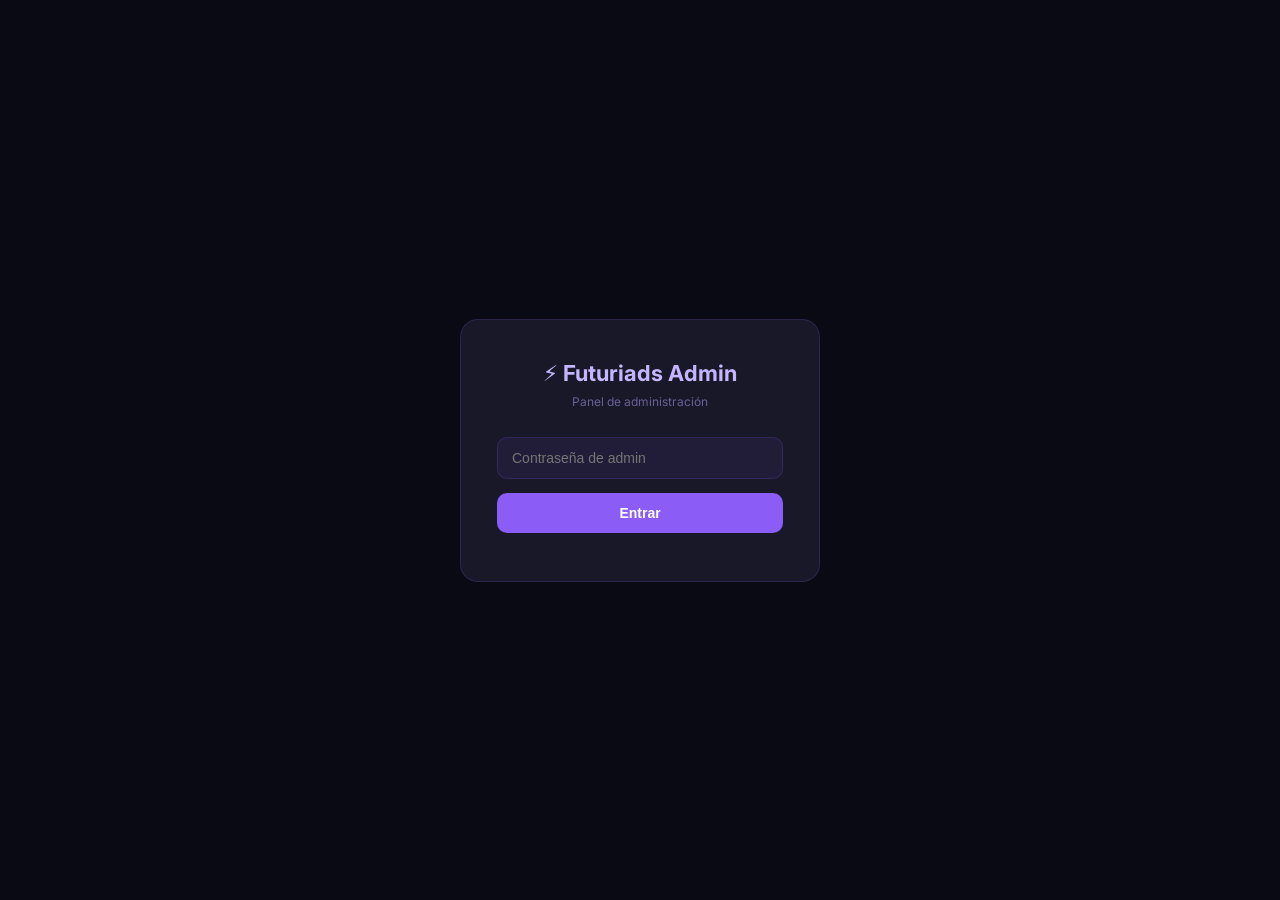
==== admin.html @ 4d06da51 "feat: add WhatsApp plan contact flow + admin panel - Replace "próximamente" toast with WhatsApp cont" ====
<!DOCTYPE html>
<html lang="es">
<head>
<meta charset="UTF-8">
<meta name="viewport" content="width=device-width, initial-scale=1.0">
<title>Futuriads · Admin</title>
<link rel="icon" type="image/x-icon" href="/images/favicon.ico">
<style>
:root {
  --bg: #0a0a14;
  --surface: #12121f;
  --card: #181828;
  --border: rgba(139,92,246,.18);
  --purple: #8b5cf6;
  --purple-light: #c4b5fd;
  --green: #22c55e;
  --red: #ef4444;
  --yellow: #f59e0b;
  --text: rgba(220,210,255,.92);
  --sub: rgba(192,168,255,.5);
  --radius: 12px;
}
*, *::before, *::after { box-sizing: border-box; margin: 0; padding: 0; }
body { background: var(--bg); color: var(--text); font-family: 'Inter', system-ui, sans-serif; font-size: 14px; min-height: 100vh; }

/* ── Login Screen ── */
#login-screen {
  display: flex; align-items: center; justify-content: center;
  min-height: 100vh;
}
.login-card {
  background: var(--card); border: 1px solid var(--border);
  border-radius: 18px; padding: 40px 36px; width: 360px; text-align: center;
}
.login-logo { font-size: 22px; font-weight: 700; color: var(--purple-light); margin-bottom: 8px; }
.login-sub { color: var(--sub); font-size: 12px; margin-bottom: 28px; }
.login-input {
  width: 100%; background: rgba(139,92,246,.08); border: 1px solid var(--border);
  border-radius: 10px; padding: 12px 14px; color: var(--text); font-size: 14px;
  outline: none; margin-bottom: 14px;
}
.login-input:focus { border-color: var(--purple); }
.login-btn {
  width: 100%; background: var(--purple); color: #fff;
  border: none; border-radius: 10px; padding: 12px; font-size: 14px;
  font-weight: 600; cursor: pointer; transition: opacity .15s;
}
.login-btn:hover { opacity: .88; }
.login-err { color: var(--red); font-size: 12px; margin-top: 8px; }

/* ── App ── */
#app { display: none; }
.topbar {
  background: var(--surface); border-bottom: 1px solid var(--border);
  padding: 0 28px; height: 54px; display: flex; align-items: center; justify-content: space-between;
  position: sticky; top: 0; z-index: 100;
}
.topbar-brand { font-weight: 700; color: var(--purple-light); font-size: 16px; }
.topbar-right { display: flex; align-items: center; gap: 16px; }
.topbar-badge { background: rgba(139,92,246,.15); border: 1px solid var(--border); border-radius: 6px; padding: 4px 10px; font-size: 11px; color: var(--sub); }
.topbar-logout { background: none; border: 1px solid var(--border); border-radius: 8px; padding: 6px 12px; color: var(--sub); cursor: pointer; font-size: 12px; transition: all .15s; }
.topbar-logout:hover { color: var(--red); border-color: var(--red); }

.tabs { display: flex; gap: 4px; padding: 20px 28px 0; border-bottom: 1px solid var(--border); background: var(--surface); }
.tab-btn {
  background: none; border: none; color: var(--sub); font-size: 13px;
  padding: 8px 16px 12px; cursor: pointer; border-bottom: 2px solid transparent;
  transition: all .15s; font-weight: 500;
}
.tab-btn.active { color: var(--purple-light); border-bottom-color: var(--purple); }
.tab-btn:hover:not(.active) { color: var(--text); }

.content { padding: 28px; max-width: 1200px; margin: 0 auto; }
.tab-pane { display: none; }
.tab-pane.active { display: block; }

/* ── Stats Cards ── */
.stats-grid { display: grid; grid-template-columns: repeat(auto-fit, minmax(200px, 1fr)); gap: 16px; margin-bottom: 28px; }
.stat-card {
  background: var(--card); border: 1px solid var(--border);
  border-radius: var(--radius); padding: 20px 22px;
}
.stat-label { font-size: 11px; color: var(--sub); text-transform: uppercase; letter-spacing: .5px; margin-bottom: 8px; }
.stat-value { font-size: 28px; font-weight: 700; color: var(--purple-light); line-height: 1; }
.stat-sub { font-size: 11px; color: var(--sub); margin-top: 6px; }

/* ── Section ── */
.section-hdr { display: flex; align-items: center; justify-content: space-between; margin-bottom: 14px; }
.section-title { font-size: 15px; font-weight: 600; color: var(--text); }
.section-actions { display: flex; gap: 8px; }

/* ── Tables ── */
.tbl-wrap { background: var(--card); border: 1px solid var(--border); border-radius: var(--radius); overflow: hidden; }
table { width: 100%; border-collapse: collapse; }
th { text-align: left; font-size: 11px; color: var(--sub); text-transform: uppercase; letter-spacing: .4px; padding: 12px 16px; background: rgba(139,92,246,.05); border-bottom: 1px solid var(--border); font-weight: 500; }
td { padding: 12px 16px; border-bottom: 1px solid rgba(139,92,246,.07); vertical-align: middle; }
tr:last-child td { border-bottom: none; }
tr:hover td { background: rgba(139,92,246,.04); }
.empty-state { text-align: center; color: var(--sub); padding: 40px; font-size: 13px; }

/* ── Badges ── */
.badge {
  display: inline-flex; align-items: center; padding: 3px 9px;
  border-radius: 6px; font-size: 11px; font-weight: 600; white-space: nowrap;
}
.badge-pending  { background: rgba(245,158,11,.12); color: #f59e0b; }
.badge-confirmed { background: rgba(34,197,94,.12); color: #22c55e; }
.badge-cancelled { background: rgba(239,68,68,.1); color: #ef4444; }
.badge-starter { background: rgba(99,102,241,.12); color: #a5b4fc; }
.badge-growth  { background: rgba(139,92,246,.15); color: #c4b5fd; }
.badge-scale   { background: rgba(192,168,255,.1); color: #e9d5ff; }
.badge-none    { background: rgba(100,100,120,.1); color: var(--sub); }

/* ── Buttons ── */
.btn { border: none; border-radius: 8px; padding: 7px 13px; font-size: 12px; font-weight: 600; cursor: pointer; transition: opacity .15s; }
.btn:hover { opacity: .85; }
.btn-primary   { background: var(--purple); color: #fff; }
.btn-success   { background: var(--green); color: #fff; }
.btn-danger    { background: var(--red); color: #fff; }
.btn-outline   { background: none; border: 1px solid var(--border); color: var(--sub); }
.btn-outline:hover { color: var(--text); border-color: rgba(139,92,246,.4); opacity: 1; }
.btn-sm { padding: 5px 10px; font-size: 11px; }

/* ── Inputs ── */
.input {
  background: rgba(139,92,246,.06); border: 1px solid var(--border);
  border-radius: 8px; padding: 8px 12px; color: var(--text); font-size: 13px;
  outline: none; transition: border .15s;
}
.input:focus { border-color: var(--purple); }
.search-wrap { position: relative; }
.search-wrap input { padding-left: 32px; }
.search-wrap::before { content: '🔍'; position: absolute; left: 10px; top: 50%; transform: translateY(-50%); font-size: 12px; }

/* ── Revenue Chart ── */
.rev-bars { display: flex; align-items: flex-end; gap: 6px; height: 100px; margin-top: 12px; }
.rev-bar-wrap { display: flex; flex-direction: column; align-items: center; flex: 1; gap: 4px; }
.rev-bar { background: linear-gradient(180deg, var(--purple), rgba(139,92,246,.3)); border-radius: 4px 4px 0 0; min-height: 4px; width: 100%; transition: height .3s; }
.rev-bar-lbl { font-size: 9px; color: var(--sub); white-space: nowrap; }

/* ── Plan by user card ── */
.plan-dist { display: flex; gap: 12px; flex-wrap: wrap; margin-bottom: 28px; }
.plan-dist-item { background: var(--card); border: 1px solid var(--border); border-radius: 10px; padding: 14px 20px; min-width: 110px; text-align: center; }
.plan-dist-count { font-size: 24px; font-weight: 700; color: var(--purple-light); }
.plan-dist-name { font-size: 11px; color: var(--sub); margin-top: 4px; }

/* ── Modal ── */
.modal-overlay { display: none; position: fixed; inset: 0; background: rgba(0,0,0,.65); z-index: 500; align-items: center; justify-content: center; }
.modal-overlay.open { display: flex; }
.modal-box { background: var(--card); border: 1px solid var(--border); border-radius: 16px; padding: 28px; width: 420px; max-width: 95vw; }
.modal-title { font-size: 15px; font-weight: 700; color: var(--text); margin-bottom: 16px; }
.modal-field { margin-bottom: 14px; }
.modal-field label { display: block; font-size: 11px; color: var(--sub); margin-bottom: 6px; text-transform: uppercase; letter-spacing: .4px; }
.modal-field input, .modal-field select, .modal-field textarea {
  width: 100%; background: rgba(139,92,246,.06); border: 1px solid var(--border);
  border-radius: 8px; padding: 9px 12px; color: var(--text); font-size: 13px; outline: none;
}
.modal-field input:focus, .modal-field select:focus, .modal-field textarea:focus { border-color: var(--purple); }
.modal-field textarea { resize: vertical; min-height: 70px; }
.modal-btns { display: flex; gap: 8px; justify-content: flex-end; margin-top: 18px; }

/* ── Toast ── */
#toast { position: fixed; bottom: 24px; left: 50%; transform: translateX(-50%); background: var(--card); border: 1px solid var(--border); border-radius: 10px; padding: 10px 18px; font-size: 13px; color: var(--text); z-index: 9999; opacity: 0; transition: opacity .25s; pointer-events: none; white-space: nowrap; }
#toast.show { opacity: 1; }

/* ── Responsive ── */
@media (max-width: 700px) {
  .stats-grid { grid-template-columns: 1fr 1fr; }
  .content { padding: 16px; }
  .topbar { padding: 0 16px; }
}
</style>
<link rel="preconnect" href="https://fonts.googleapis.com">
<link href="https://fonts.googleapis.com/css2?family=Inter:wght@400;500;600;700&display=swap" rel="stylesheet">
</head>
<body>

<!-- Login -->
<div id="login-screen">
  <div class="login-card">
    <div class="login-logo">⚡ Futuriads Admin</div>
    <div class="login-sub">Panel de administración</div>
    <input type="password" class="login-input" id="loginInput" placeholder="Contraseña de admin" onkeydown="if(event.key==='Enter')doLogin()">
    <button class="login-btn" onclick="doLogin()">Entrar</button>
    <div class="login-err" id="loginErr"></div>
  </div>
</div>

<!-- App -->
<div id="app">
  <div class="topbar">
    <div class="topbar-brand">⚡ Futuriads Admin</div>
    <div class="topbar-right">
      <span class="topbar-badge" id="pendingBadge" style="display:none;"></span>
      <button class="topbar-logout" onclick="doLogout()">Salir</button>
    </div>
  </div>

  <div class="tabs">
    <button class="tab-btn active" data-tab="dashboard" onclick="switchTab('dashboard',this)">Dashboard</button>
    <button class="tab-btn" data-tab="requests" onclick="switchTab('requests',this)">Solicitudes <span id="reqCount" style="opacity:.5;font-weight:400;"></span></button>
    <button class="tab-btn" data-tab="users" onclick="switchTab('users',this)">Usuarios</button>
  </div>

  <div class="content">

    <!-- ── Dashboard ── -->
    <div class="tab-pane active" id="tab-dashboard">
      <div class="stats-grid" id="statsGrid">
        <div class="stat-card"><div class="stat-label">Revenue total</div><div class="stat-value" id="stat-total">—</div><div class="stat-sub">acumulado</div></div>
        <div class="stat-card"><div class="stat-label">Este mes</div><div class="stat-value" id="stat-month">—</div><div class="stat-sub" id="stat-month-lbl">—</div></div>
        <div class="stat-card"><div class="stat-label">Solicitudes pendientes</div><div class="stat-value" id="stat-pending">—</div><div class="stat-sub">por confirmar</div></div>
        <div class="stat-card"><div class="stat-label">Usuarios activos</div><div class="stat-value" id="stat-active">—</div><div class="stat-sub">con plan pagado</div></div>
      </div>

      <div style="display:grid;grid-template-columns:1fr 1fr;gap:20px;margin-bottom:28px;" id="dashSecondRow">
        <!-- Revenue por mes -->
        <div class="tbl-wrap" style="padding:18px 20px;">
          <div class="section-title" style="margin-bottom:4px;">Revenue por mes</div>
          <div style="font-size:11px;color:var(--sub);margin-bottom:12px;">Últimos 6 meses</div>
          <div class="rev-bars" id="revBars"></div>
        </div>
        <!-- Distribución de planes -->
        <div class="tbl-wrap" style="padding:18px 20px;">
          <div class="section-title" style="margin-bottom:12px;">Usuarios por plan</div>
          <div class="plan-dist" id="planDist" style="margin:0;"></div>
        </div>
      </div>

      <!-- Últimos pagos -->
      <div class="section-hdr"><div class="section-title">Últimos pagos confirmados</div></div>
      <div class="tbl-wrap">
        <table><thead><tr>
          <th>Usuario</th><th>Plan</th><th>Monto</th><th>Fecha</th>
        </tr></thead>
        <tbody id="recentPayTbl"><tr><td colspan="4" class="empty-state">Cargando…</td></tr></tbody>
        </table>
      </div>
    </div>

    <!-- ── Solicitudes ── -->
    <div class="tab-pane" id="tab-requests">
      <div class="section-hdr" style="margin-bottom:16px;">
        <div style="display:flex;gap:8px;align-items:center;">
          <div class="section-title">Solicitudes de pago</div>
          <div style="display:flex;gap:4px;">
            <button class="btn btn-outline btn-sm req-filter-btn active" data-status="pending" onclick="setReqFilter('pending',this)">Pendientes</button>
            <button class="btn btn-outline btn-sm req-filter-btn" data-status="" onclick="setReqFilter('',this)">Todas</button>
          </div>
        </div>
        <button class="btn btn-outline btn-sm" onclick="loadRequests()">↻ Actualizar</button>
      </div>
      <div class="tbl-wrap">
        <table><thead><tr>
          <th>Email</th><th>Plan</th><th>Monto</th><th>Modo</th><th>Estado</th><th>Fecha</th><th>Acciones</th>
        </tr></thead>
        <tbody id="reqTbl"><tr><td colspan="7" class="empty-state">Cargando…</td></tr></tbody>
        </table>
      </div>
    </div>

    <!-- ── Usuarios ── -->
    <div class="tab-pane" id="tab-users">
      <div class="section-hdr" style="margin-bottom:16px;">
        <div class="section-title">Usuarios</div>
        <div class="section-actions">
          <div class="search-wrap">
            <input class="input" id="userSearch" placeholder="Buscar por email…" onkeydown="if(event.key==='Enter')loadUsers()" style="width:220px;">
          </div>
          <button class="btn btn-outline btn-sm" onclick="loadUsers()">Buscar</button>
        </div>
      </div>
      <div class="tbl-wrap">
        <table><thead><tr>
          <th>Email</th><th>Plan</th><th>Créditos sub.</th><th>Créditos topup</th><th>Vence</th><th>Registro</th><th>Acciones</th>
        </tr></thead>
        <tbody id="userTbl"><tr><td colspan="7" class="empty-state">Cargando…</td></tr></tbody>
        </table>
      </div>
    </div>

  </div><!-- /content -->
</div><!-- /app -->

<!-- ── Confirm Request Modal ── -->
<div class="modal-overlay" id="confirmModal">
  <div class="modal-box">
    <div class="modal-title">Confirmar pago</div>
    <input type="hidden" id="cm-reqId">
    <div class="modal-field">
      <label>Usuario</label>
      <input type="text" id="cm-email" readonly style="opacity:.6;cursor:default;">
    </div>
    <div class="modal-field">
      <label>Plan · Monto</label>
      <input type="text" id="cm-plan" readonly style="opacity:.6;cursor:default;">
    </div>
    <div class="modal-field">
      <label>Ref. WhatsApp / comprobante (opcional)</label>
      <input type="text" id="cm-waref" placeholder="Ej: WA-2026-001 o nro de transferencia">
    </div>
    <div class="modal-field">
      <label>Notas internas (opcional)</label>
      <textarea id="cm-notes" placeholder="Cualquier nota sobre el pago…"></textarea>
    </div>
    <div class="modal-btns">
      <button class="btn btn-outline" onclick="closeModal('confirmModal')">Cancelar</button>
      <button class="btn btn-success" onclick="submitConfirm()">✓ Confirmar pago y activar plan</button>
    </div>
  </div>
</div>

<!-- ── Set Plan Modal ── -->
<div class="modal-overlay" id="setPlanModal">
  <div class="modal-box">
    <div class="modal-title">Cambiar plan de usuario</div>
    <input type="hidden" id="sp-userId">
    <div class="modal-field">
      <label>Usuario</label>
      <input type="text" id="sp-email" readonly style="opacity:.6;cursor:default;">
    </div>
    <div class="modal-field">
      <label>Nuevo plan</label>
      <select id="sp-plan">
        <option value="none">Sin plan</option>
        <option value="starter">Starter — $29/mes · 35.000 cr</option>
        <option value="growth">Growth — $69/mes · 110.000 cr</option>
        <option value="scale">Scale — $149/mes · 300.000 cr</option>
      </select>
    </div>
    <div class="modal-btns">
      <button class="btn btn-outline" onclick="closeModal('setPlanModal')">Cancelar</button>
      <button class="btn btn-primary" onclick="submitSetPlan()">Aplicar plan</button>
    </div>
  </div>
</div>

<!-- ── Add Topup Modal ── -->
<div class="modal-overlay" id="topupModal">
  <div class="modal-box">
    <div class="modal-title">Agregar créditos topup</div>
    <input type="hidden" id="tu-userId">
    <div class="modal-field">
      <label>Usuario</label>
      <input type="text" id="tu-email" readonly style="opacity:.6;cursor:default;">
    </div>
    <div class="modal-field">
      <label>Créditos a agregar</label>
      <input type="number" id="tu-credits" min="1" step="1000" placeholder="Ej: 10000">
    </div>
    <div class="modal-btns">
      <button class="btn btn-outline" onclick="closeModal('topupModal')">Cancelar</button>
      <button class="btn btn-primary" onclick="submitTopup()">Agregar créditos</button>
    </div>
  </div>
</div>

<div id="toast"></div>

<script>
const BACKEND = 'https://futuriads-backend-production.up.railway.app';
let _secret = '';
let _reqFilter = 'pending';

// ── Auth ──────────────────────────────────────────────────────────────────────
function doLogin() {
  const val = document.getElementById('loginInput').value.trim();
  if (!val) { document.getElementById('loginErr').textContent = 'Ingresá la contraseña'; return; }
  _secret = val;
  // Try a quick test request
  apiFetch('/admin/revenue', { adminSecret: _secret }).then(r => {
    if (r.ok) {
      sessionStorage.setItem('adm_s', _secret);
      showApp();
    } else {
      document.getElementById('loginErr').textContent = 'Contraseña incorrecta';
      _secret = '';
    }
  }).catch(() => {
    document.getElementById('loginErr').textContent = 'Error de conexión';
    _secret = '';
  });
}

function doLogout() {
  sessionStorage.removeItem('adm_s');
  _secret = '';
  document.getElementById('app').style.display = 'none';
  document.getElementById('login-screen').style.display = 'flex';
  document.getElementById('loginInput').value = '';
}

function showApp() {
  document.getElementById('login-screen').style.display = 'none';
  document.getElementById('app').style.display = 'block';
  loadDashboard();
  loadRequests();
  loadUsers();
}

// Auto-login from session
window.addEventListener('DOMContentLoaded', () => {
  const saved = sessionStorage.getItem('adm_s');
  if (saved) { _secret = saved; showApp(); }
});

// ── API Helper ────────────────────────────────────────────────────────────────
async function apiFetch(path, body) {
  const r = await fetch(BACKEND + path, {
    method: 'POST',
    headers: { 'Content-Type': 'application/json' },
    body: JSON.stringify(body)
  });
  return r;
}

async function apiJson(path, body) {
  const r = await apiFetch(path, body);
  return r.json();
}

// ── Tabs ─────────────────────────────────────────────────────────────────────
function switchTab(id, btn) {
  document.querySelectorAll('.tab-pane').forEach(p => p.classList.remove('active'));
  document.querySelectorAll('.tab-btn').forEach(b => b.classList.remove('active'));
  document.getElementById('tab-' + id).classList.add('active');
  btn.classList.add('active');
}

// ── Dashboard ─────────────────────────────────────────────────────────────────
async function loadDashboard() {
  const data = await apiJson('/admin/revenue', { adminSecret: _secret });
  if (data.error) { toast('Error cargando dashboard: ' + data.error, 'err'); return; }

  // Stats
  document.getElementById('stat-total').textContent = '$' + Number(data.totalRevenue || 0).toFixed(0);
  const thisMonth = new Date().toISOString().slice(0, 7);
  const monthRev = data.byMonth?.[thisMonth] || 0;
  document.getElementById('stat-month').textContent = '$' + Number(monthRev).toFixed(0);
  document.getElementById('stat-month-lbl').textContent = fmtMonth(thisMonth);
  document.getElementById('stat-pending').textContent = data.pendingRequests || 0;

  // Active users
  const active = Object.entries(data.byPlan || {}).filter(([k]) => k !== 'none').reduce((acc, [,v]) => acc + v, 0);
  document.getElementById('stat-active').textContent = active;

  // Badge
  if (data.pendingRequests > 0) {
    const badge = document.getElementById('pendingBadge');
    badge.textContent = data.pendingRequests + ' pendiente' + (data.pendingRequests !== 1 ? 's' : '');
    badge.style.display = '';
  }

  // Revenue bars (last 6 months)
  const months = [];
  for (let i = 5; i >= 0; i--) {
    const d = new Date(); d.setDate(1); d.setMonth(d.getMonth() - i);
    months.push(d.toISOString().slice(0, 7));
  }
  const maxRev = Math.max(...months.map(m => data.byMonth?.[m] || 0), 1);
  document.getElementById('revBars').innerHTML = months.map(m => {
    const val = data.byMonth?.[m] || 0;
    const h = Math.max(Math.round((val / maxRev) * 90), val > 0 ? 4 : 0);
    return `<div class="rev-bar-wrap">
      <div title="$${val}" style="display:flex;align-items:flex-end;flex:1;width:100%;">
        <div class="rev-bar" style="height:${h}px;"></div>
      </div>
      <div class="rev-bar-lbl">${fmtMonthShort(m)}</div>
      <div class="rev-bar-lbl" style="color:var(--purple-light);">$${val > 0 ? val : ''}</div>
    </div>`;
  }).join('');

  // Plan dist
  const planLabels = { none: 'Sin plan', starter: 'Starter', growth: 'Growth', scale: 'Scale' };
  document.getElementById('planDist').innerHTML = Object.entries(data.byPlan || {}).map(([plan, cnt]) =>
    `<div class="plan-dist-item">
      <div class="plan-dist-count">${cnt}</div>
      <div class="plan-dist-name">${planLabels[plan] || plan}</div>
    </div>`
  ).join('');

  // Recent payments
  const rows = (data.recentPayments || []);
  document.getElementById('recentPayTbl').innerHTML = rows.length === 0
    ? `<tr><td colspan="4" class="empty-state">Sin pagos registrados</td></tr>`
    : rows.map(p => `<tr>
        <td style="color:var(--sub);font-size:12px;">${p.metadata?.plan ? planBadge(p.metadata.plan) : '—'}</td>
        <td><span class="badge badge-confirmed">✓ completado</span></td>
        <td style="font-weight:600;color:var(--green);">$${Number(p.amount_usd).toFixed(0)}</td>
        <td style="color:var(--sub);font-size:12px;">${fmtDate(p.created_at)}</td>
      </tr>`).join('');
}

// ── Requests ─────────────────────────────────────────────────────────────────
function setReqFilter(status, btn) {
  _reqFilter = status;
  document.querySelectorAll('.req-filter-btn').forEach(b => b.classList.remove('active'));
  btn.classList.add('active');
  loadRequests();
}

async function loadRequests() {
  document.getElementById('reqTbl').innerHTML = `<tr><td colspan="7" class="empty-state">Cargando…</td></tr>`;
  const data = await apiJson('/admin/payment-requests', { adminSecret: _secret, status: _reqFilter || undefined });
  if (data.error) { toast('Error: ' + data.error, 'err'); return; }

  const rows = data.requests || [];
  const pendingCount = rows.filter(r => r.status === 'pending').length;
  document.getElementById('reqCount').textContent = pendingCount > 0 ? `(${pendingCount})` : '';

  if (rows.length === 0) {
    document.getElementById('reqTbl').innerHTML = `<tr><td colspan="7" class="empty-state">No hay solicitudes</td></tr>`;
    return;
  }

  document.getElementById('reqTbl').innerHTML = rows.map(r => `<tr>
    <td style="font-size:12px;">${esc(r.user_email || r.user_id.slice(0,8)+'…')}</td>
    <td>${planBadge(r.plan)}</td>
    <td style="font-weight:600;color:var(--purple-light);">$${Number(r.amount_usd || 0).toFixed(0)}</td>
    <td style="font-size:12px;color:var(--sub);">${r.billing_mode === 'yearly' ? 'Anual' : 'Mensual'}</td>
    <td>${statusBadge(r.status)}</td>
    <td style="font-size:11px;color:var(--sub);">${fmtDate(r.created_at)}</td>
    <td>
      ${r.status === 'pending' ? `
        <button class="btn btn-success btn-sm" onclick="openConfirmModal('${r.id}','${esc(r.user_email||'')}','${esc(r.plan)}','${r.amount_usd}','${r.billing_mode||'monthly'}')">✓ Confirmar</button>
        <button class="btn btn-danger btn-sm" style="margin-left:4px;" onclick="cancelRequest('${r.id}')">✕</button>
      ` : `<span style="font-size:11px;color:var(--sub);">${r.processed_at ? fmtDate(r.processed_at) : '—'}</span>`}
    </td>
  </tr>`).join('');
}

function openConfirmModal(reqId, email, plan, amount, billing) {
  document.getElementById('cm-reqId').value = reqId;
  document.getElementById('cm-email').value = email || '(sin email)';
  document.getElementById('cm-plan').value = plan.charAt(0).toUpperCase()+plan.slice(1) + ' · $' + Number(amount).toFixed(0) + ' (' + (billing==='yearly'?'anual':'mensual') + ')';
  document.getElementById('cm-waref').value = '';
  document.getElementById('cm-notes').value = '';
  openModal('confirmModal');
}

async function submitConfirm() {
  const reqId = document.getElementById('cm-reqId').value;
  const waref = document.getElementById('cm-waref').value.trim();
  const notes = document.getElementById('cm-notes').value.trim();
  const data = await apiJson('/admin/payment-requests/confirm', {
    adminSecret: _secret, requestId: reqId,
    whatsappRef: waref || undefined, notes: notes || undefined
  });
  if (data.error) { toast('Error: ' + data.error, 'err'); return; }
  toast('✓ Pago confirmado. Plan activado.', 'ok');
  closeModal('confirmModal');
  loadRequests();
  loadDashboard();
}

async function cancelRequest(reqId) {
  if (!confirm('¿Cancelar esta solicitud?')) return;
  const data = await apiJson('/admin/payment-requests/cancel', { adminSecret: _secret, requestId: reqId });
  if (data.error) { toast('Error: ' + data.error, 'err'); return; }
  toast('Solicitud cancelada', 'ok');
  loadRequests();
}

// ── Users ─────────────────────────────────────────────────────────────────────
async function loadUsers() {
  const search = document.getElementById('userSearch').value.trim();
  document.getElementById('userTbl').innerHTML = `<tr><td colspan="7" class="empty-state">Cargando…</td></tr>`;
  const data = await apiJson('/admin/users', { adminSecret: _secret, search: search || undefined });
  if (data.error) { toast('Error: ' + data.error, 'err'); return; }

  const users = data.users || [];
  if (users.length === 0) {
    document.getElementById('userTbl').innerHTML = `<tr><td colspan="7" class="empty-state">No se encontraron usuarios</td></tr>`;
    return;
  }

  document.getElementById('userTbl').innerHTML = users.map(u => `<tr>
    <td style="font-size:12px;">${esc(u.email || '—')}</td>
    <td>${planBadge(u.plan || 'none')}</td>
    <td style="font-size:12px;color:var(--sub);">${Number(u.subscription_credits||0).toLocaleString('es-AR')}</td>
    <td style="font-size:12px;color:var(--sub);">${Number(u.topup_credits||0).toLocaleString('es-AR')}</td>
    <td style="font-size:11px;color:var(--sub);">${u.period_end ? fmtDate(u.period_end) : '—'}</td>
    <td style="font-size:11px;color:var(--sub);">${fmtDate(u.created_at)}</td>
    <td style="display:flex;gap:4px;flex-wrap:wrap;">
      <button class="btn btn-primary btn-sm" onclick="openSetPlanModal('${u.id}','${esc(u.email||'')}','${u.plan||'none'}')">Plan</button>
      <button class="btn btn-outline btn-sm" onclick="openTopupModal('${u.id}','${esc(u.email||'')}')">+ Créditos</button>
    </td>
  </tr>`).join('');
}

function openSetPlanModal(userId, email, currentPlan) {
  document.getElementById('sp-userId').value = userId;
  document.getElementById('sp-email').value = email || '(sin email)';
  document.getElementById('sp-plan').value = currentPlan || 'none';
  openModal('setPlanModal');
}

async function submitSetPlan() {
  const userId = document.getElementById('sp-userId').value;
  const plan = document.getElementById('sp-plan').value;
  const data = await apiJson('/admin/set-plan', { adminSecret: _secret, userId, plan });
  if (data.error) { toast('Error: ' + data.error, 'err'); return; }
  toast('✓ Plan actualizado: ' + plan, 'ok');
  closeModal('setPlanModal');
  loadUsers();
  loadDashboard();
}

function openTopupModal(userId, email) {
  document.getElementById('tu-userId').value = userId;
  document.getElementById('tu-email').value = email || '(sin email)';
  document.getElementById('tu-credits').value = '';
  openModal('topupModal');
}

async function submitTopup() {
  const userId = document.getElementById('tu-userId').value;
  const credits = parseInt(document.getElementById('tu-credits').value, 10);
  if (!credits || credits <= 0) { toast('Ingresá una cantidad válida', 'err'); return; }
  const data = await apiJson('/admin/add-topup', { adminSecret: _secret, userId, credits });
  if (data.error) { toast('Error: ' + data.error, 'err'); return; }
  toast('✓ +' + credits.toLocaleString('es-AR') + ' créditos agregados', 'ok');
  closeModal('topupModal');
  loadUsers();
}

// ── Modals ────────────────────────────────────────────────────────────────────
function openModal(id) { document.getElementById(id).classList.add('open'); }
function closeModal(id) { document.getElementById(id).classList.remove('open'); }
document.querySelectorAll('.modal-overlay').forEach(el => {
  el.addEventListener('click', e => { if (e.target === el) el.classList.remove('open'); });
});

// ── Helpers ───────────────────────────────────────────────────────────────────
function esc(s) { return String(s).replace(/&/g,'&amp;').replace(/</g,'&lt;').replace(/>/g,'&gt;').replace(/"/g,'&quot;'); }

function planBadge(plan) {
  const cls = { starter:'badge-starter', growth:'badge-growth', scale:'badge-scale', none:'badge-none' };
  const labels = { starter:'Starter', growth:'Growth', scale:'Scale', none:'Sin plan' };
  return `<span class="badge ${cls[plan]||'badge-none'}">${labels[plan]||plan}</span>`;
}

function statusBadge(status) {
  const map = { pending:'badge-pending', confirmed:'badge-confirmed', cancelled:'badge-cancelled' };
  const labels = { pending:'Pendiente', confirmed:'Confirmado', cancelled:'Cancelado' };
  return `<span class="badge ${map[status]||''}">${labels[status]||status}</span>`;
}

function fmtDate(iso) {
  if (!iso) return '—';
  const d = new Date(iso);
  return d.toLocaleDateString('es-AR', { day:'2-digit', month:'2-digit', year:'numeric', hour:'2-digit', minute:'2-digit' });
}

function fmtMonth(ym) {
  const [y, m] = ym.split('-');
  const names = ['Ene','Feb','Mar','Abr','May','Jun','Jul','Ago','Sep','Oct','Nov','Dic'];
  return names[parseInt(m,10)-1] + ' ' + y;
}

function fmtMonthShort(ym) {
  const [, m] = ym.split('-');
  return ['Ene','Feb','Mar','Abr','May','Jun','Jul','Ago','Sep','Oct','Nov','Dic'][parseInt(m,10)-1];
}

function toast(msg, type) {
  const el = document.getElementById('toast');
  el.textContent = msg;
  el.style.borderColor = type === 'err' ? 'rgba(239,68,68,.4)' : type === 'ok' ? 'rgba(34,197,94,.3)' : 'var(--border)';
  el.classList.add('show');
  clearTimeout(el._t);
  el._t = setTimeout(() => el.classList.remove('show'), 3000);
}
</script>
</body>
</html>
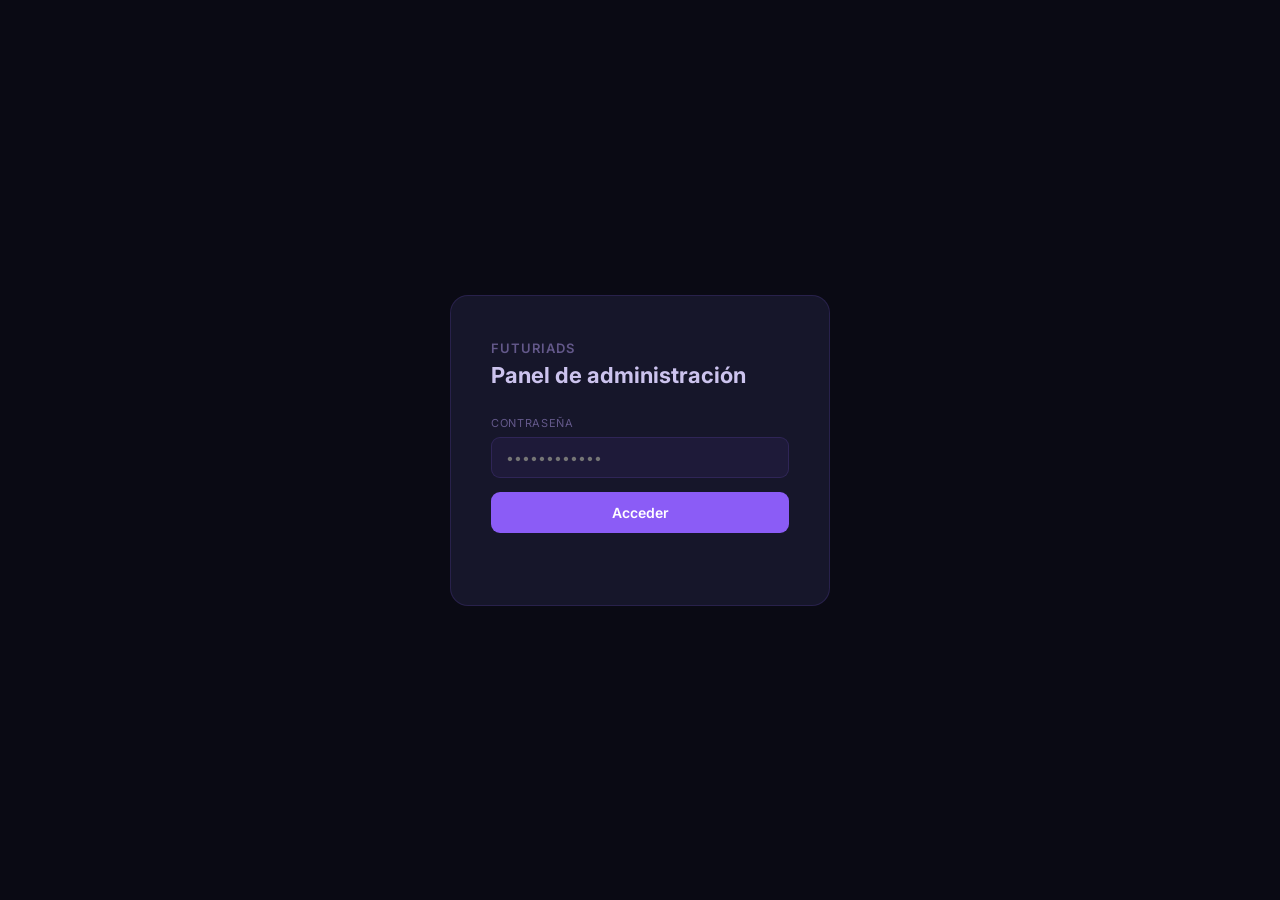
==== commit a57af632: "redesign: admin panel — no emojis, name+email display, cleaner UI" ====
--- a/admin.html
+++ b/admin.html
@@ -3,185 +3,186 @@
 <head>
 <meta charset="UTF-8">
 <meta name="viewport" content="width=device-width, initial-scale=1.0">
-<title>Futuriads · Admin</title>
+<title>Futuriads Admin</title>
 <link rel="icon" type="image/x-icon" href="/images/favicon.ico">
+<link rel="preconnect" href="https://fonts.googleapis.com">
+<link href="https://fonts.googleapis.com/css2?family=Inter:wght@400;500;600;700&display=swap" rel="stylesheet">
 <style>
 :root {
   --bg: #0a0a14;
-  --surface: #12121f;
-  --card: #181828;
-  --border: rgba(139,92,246,.18);
+  --surface: #111120;
+  --card: #16162a;
+  --border: rgba(139,92,246,.16);
+  --border-strong: rgba(139,92,246,.28);
   --purple: #8b5cf6;
   --purple-light: #c4b5fd;
   --green: #22c55e;
   --red: #ef4444;
-  --yellow: #f59e0b;
+  --amber: #f59e0b;
   --text: rgba(220,210,255,.92);
-  --sub: rgba(192,168,255,.5);
+  --sub: rgba(192,168,255,.45);
   --radius: 12px;
 }
 *, *::before, *::after { box-sizing: border-box; margin: 0; padding: 0; }
-body { background: var(--bg); color: var(--text); font-family: 'Inter', system-ui, sans-serif; font-size: 14px; min-height: 100vh; }
-
-/* ── Login Screen ── */
-#login-screen {
-  display: flex; align-items: center; justify-content: center;
-  min-height: 100vh;
-}
-.login-card {
-  background: var(--card); border: 1px solid var(--border);
-  border-radius: 18px; padding: 40px 36px; width: 360px; text-align: center;
-}
-.login-logo { font-size: 22px; font-weight: 700; color: var(--purple-light); margin-bottom: 8px; }
-.login-sub { color: var(--sub); font-size: 12px; margin-bottom: 28px; }
-.login-input {
-  width: 100%; background: rgba(139,92,246,.08); border: 1px solid var(--border);
-  border-radius: 10px; padding: 12px 14px; color: var(--text); font-size: 14px;
-  outline: none; margin-bottom: 14px;
-}
+body { background: var(--bg); color: var(--text); font-family: 'Inter', system-ui, sans-serif; font-size: 14px; min-height: 100vh; -webkit-font-smoothing: antialiased; }
+
+/* ── Login ── */
+#login-screen { display: flex; align-items: center; justify-content: center; min-height: 100vh; }
+.login-card { background: var(--card); border: 1px solid var(--border); border-radius: 18px; padding: 44px 40px; width: 380px; }
+.login-wordmark { font-size: 13px; font-weight: 600; color: var(--sub); letter-spacing: .08em; text-transform: uppercase; margin-bottom: 6px; }
+.login-title { font-size: 22px; font-weight: 700; color: var(--text); margin-bottom: 28px; }
+.login-label { display: block; font-size: 11px; color: var(--sub); text-transform: uppercase; letter-spacing: .06em; margin-bottom: 7px; }
+.login-input { width: 100%; background: rgba(139,92,246,.07); border: 1px solid var(--border); border-radius: 9px; padding: 11px 14px; color: var(--text); font-size: 14px; outline: none; transition: border .15s; margin-bottom: 14px; font-family: inherit; }
 .login-input:focus { border-color: var(--purple); }
-.login-btn {
-  width: 100%; background: var(--purple); color: #fff;
-  border: none; border-radius: 10px; padding: 12px; font-size: 14px;
-  font-weight: 600; cursor: pointer; transition: opacity .15s;
-}
+.login-btn { width: 100%; background: var(--purple); color: #fff; border: none; border-radius: 9px; padding: 12px; font-size: 14px; font-weight: 600; cursor: pointer; font-family: inherit; transition: opacity .15s; }
 .login-btn:hover { opacity: .88; }
-.login-err { color: var(--red); font-size: 12px; margin-top: 8px; }
-
-/* ── App ── */
-#app { display: none; }
-.topbar {
-  background: var(--surface); border-bottom: 1px solid var(--border);
-  padding: 0 28px; height: 54px; display: flex; align-items: center; justify-content: space-between;
-  position: sticky; top: 0; z-index: 100;
-}
-.topbar-brand { font-weight: 700; color: var(--purple-light); font-size: 16px; }
-.topbar-right { display: flex; align-items: center; gap: 16px; }
-.topbar-badge { background: rgba(139,92,246,.15); border: 1px solid var(--border); border-radius: 6px; padding: 4px 10px; font-size: 11px; color: var(--sub); }
-.topbar-logout { background: none; border: 1px solid var(--border); border-radius: 8px; padding: 6px 12px; color: var(--sub); cursor: pointer; font-size: 12px; transition: all .15s; }
-.topbar-logout:hover { color: var(--red); border-color: var(--red); }
-
-.tabs { display: flex; gap: 4px; padding: 20px 28px 0; border-bottom: 1px solid var(--border); background: var(--surface); }
-.tab-btn {
-  background: none; border: none; color: var(--sub); font-size: 13px;
-  padding: 8px 16px 12px; cursor: pointer; border-bottom: 2px solid transparent;
-  transition: all .15s; font-weight: 500;
-}
+.login-err { color: var(--red); font-size: 12px; margin-top: 10px; min-height: 18px; }
+
+/* ── App shell ── */
+#app { display: none; min-height: 100vh; flex-direction: column; }
+.topbar { background: var(--surface); border-bottom: 1px solid var(--border); padding: 0 32px; height: 52px; display: flex; align-items: center; justify-content: space-between; position: sticky; top: 0; z-index: 100; }
+.topbar-left { display: flex; align-items: center; gap: 12px; }
+.topbar-wordmark { font-size: 11px; font-weight: 600; color: var(--sub); letter-spacing: .08em; text-transform: uppercase; }
+.topbar-divider { width: 1px; height: 16px; background: var(--border); }
+.topbar-label { font-size: 13px; font-weight: 600; color: var(--text); }
+.topbar-right { display: flex; align-items: center; gap: 12px; }
+.pending-chip { background: rgba(245,158,11,.1); border: 1px solid rgba(245,158,11,.25); border-radius: 6px; padding: 3px 10px; font-size: 11px; font-weight: 600; color: var(--amber); display: none; }
+.topbar-logout { background: none; border: 1px solid var(--border); border-radius: 7px; padding: 5px 12px; color: var(--sub); cursor: pointer; font-size: 12px; font-family: inherit; transition: all .15s; }
+.topbar-logout:hover { color: var(--red); border-color: rgba(239,68,68,.4); }
+
+/* ── Tabs ── */
+.tabs { background: var(--surface); border-bottom: 1px solid var(--border); padding: 0 32px; display: flex; gap: 0; }
+.tab-btn { background: none; border: none; border-bottom: 2px solid transparent; color: var(--sub); font-size: 13px; font-weight: 500; padding: 14px 18px 12px; cursor: pointer; font-family: inherit; transition: all .15s; }
 .tab-btn.active { color: var(--purple-light); border-bottom-color: var(--purple); }
 .tab-btn:hover:not(.active) { color: var(--text); }
-
-.content { padding: 28px; max-width: 1200px; margin: 0 auto; }
+.tab-count { font-size: 11px; color: var(--amber); font-weight: 700; margin-left: 5px; }
+
+/* ── Content ── */
+.content { padding: 28px 32px; max-width: 1280px; margin: 0 auto; width: 100%; }
 .tab-pane { display: none; }
 .tab-pane.active { display: block; }
 
-/* ── Stats Cards ── */
-.stats-grid { display: grid; grid-template-columns: repeat(auto-fit, minmax(200px, 1fr)); gap: 16px; margin-bottom: 28px; }
-.stat-card {
-  background: var(--card); border: 1px solid var(--border);
-  border-radius: var(--radius); padding: 20px 22px;
-}
-.stat-label { font-size: 11px; color: var(--sub); text-transform: uppercase; letter-spacing: .5px; margin-bottom: 8px; }
-.stat-value { font-size: 28px; font-weight: 700; color: var(--purple-light); line-height: 1; }
-.stat-sub { font-size: 11px; color: var(--sub); margin-top: 6px; }
-
-/* ── Section ── */
-.section-hdr { display: flex; align-items: center; justify-content: space-between; margin-bottom: 14px; }
-.section-title { font-size: 15px; font-weight: 600; color: var(--text); }
-.section-actions { display: flex; gap: 8px; }
-
-/* ── Tables ── */
+/* ── Stats ── */
+.stats-row { display: grid; grid-template-columns: repeat(4, 1fr); gap: 14px; margin-bottom: 24px; }
+.stat-card { background: var(--card); border: 1px solid var(--border); border-radius: var(--radius); padding: 18px 20px; }
+.stat-label { font-size: 11px; color: var(--sub); text-transform: uppercase; letter-spacing: .06em; margin-bottom: 10px; }
+.stat-val { font-size: 26px; font-weight: 700; color: var(--purple-light); line-height: 1; letter-spacing: -.5px; }
+.stat-hint { font-size: 11px; color: var(--sub); margin-top: 5px; }
+
+/* ── Two-col grid ── */
+.two-col { display: grid; grid-template-columns: 1fr 1fr; gap: 16px; margin-bottom: 24px; }
+
+/* ── Card ── */
+.panel { background: var(--card); border: 1px solid var(--border); border-radius: var(--radius); }
+.panel-hdr { padding: 16px 20px 14px; border-bottom: 1px solid var(--border); }
+.panel-title { font-size: 13px; font-weight: 600; color: var(--text); }
+.panel-sub { font-size: 11px; color: var(--sub); margin-top: 2px; }
+.panel-body { padding: 18px 20px; }
+
+/* ── Revenue bars ── */
+.rev-bars { display: flex; align-items: flex-end; gap: 8px; height: 90px; }
+.rev-col { display: flex; flex-direction: column; align-items: center; flex: 1; gap: 5px; }
+.rev-bar { background: linear-gradient(180deg, rgba(139,92,246,.7), rgba(139,92,246,.15)); border-radius: 3px 3px 0 0; width: 100%; min-height: 3px; }
+.rev-mo { font-size: 9px; color: var(--sub); }
+.rev-amt { font-size: 9px; color: var(--purple-light); font-weight: 600; }
+
+/* ── Plan dist ── */
+.plan-row { display: flex; gap: 10px; flex-wrap: wrap; }
+.plan-chip { background: rgba(139,92,246,.07); border: 1px solid var(--border); border-radius: 9px; padding: 12px 16px; flex: 1; min-width: 80px; text-align: center; }
+.plan-chip-n { font-size: 22px; font-weight: 700; color: var(--purple-light); line-height: 1; }
+.plan-chip-lbl { font-size: 10px; color: var(--sub); margin-top: 4px; text-transform: uppercase; letter-spacing: .04em; }
+
+/* ── Section header ── */
+.sec-hdr { display: flex; align-items: center; justify-content: space-between; margin-bottom: 14px; }
+.sec-title { font-size: 14px; font-weight: 600; color: var(--text); }
+
+/* ── Table ── */
 .tbl-wrap { background: var(--card); border: 1px solid var(--border); border-radius: var(--radius); overflow: hidden; }
 table { width: 100%; border-collapse: collapse; }
-th { text-align: left; font-size: 11px; color: var(--sub); text-transform: uppercase; letter-spacing: .4px; padding: 12px 16px; background: rgba(139,92,246,.05); border-bottom: 1px solid var(--border); font-weight: 500; }
-td { padding: 12px 16px; border-bottom: 1px solid rgba(139,92,246,.07); vertical-align: middle; }
+thead tr { background: rgba(139,92,246,.04); }
+th { text-align: left; font-size: 10px; color: var(--sub); text-transform: uppercase; letter-spacing: .05em; padding: 11px 16px; font-weight: 600; border-bottom: 1px solid var(--border); white-space: nowrap; }
+td { padding: 11px 16px; border-bottom: 1px solid rgba(139,92,246,.06); vertical-align: middle; }
 tr:last-child td { border-bottom: none; }
-tr:hover td { background: rgba(139,92,246,.04); }
-.empty-state { text-align: center; color: var(--sub); padding: 40px; font-size: 13px; }
+tbody tr:hover td { background: rgba(139,92,246,.035); }
+.empty { text-align: center; color: var(--sub); padding: 48px; font-size: 13px; }
+
+/* ── User cell (name + email) ── */
+.user-cell { display: flex; flex-direction: column; gap: 2px; }
+.user-name { font-size: 13px; font-weight: 500; color: var(--text); }
+.user-email { font-size: 11px; color: var(--sub); }
 
 /* ── Badges ── */
-.badge {
-  display: inline-flex; align-items: center; padding: 3px 9px;
-  border-radius: 6px; font-size: 11px; font-weight: 600; white-space: nowrap;
-}
-.badge-pending  { background: rgba(245,158,11,.12); color: #f59e0b; }
-.badge-confirmed { background: rgba(34,197,94,.12); color: #22c55e; }
-.badge-cancelled { background: rgba(239,68,68,.1); color: #ef4444; }
-.badge-starter { background: rgba(99,102,241,.12); color: #a5b4fc; }
-.badge-growth  { background: rgba(139,92,246,.15); color: #c4b5fd; }
-.badge-scale   { background: rgba(192,168,255,.1); color: #e9d5ff; }
-.badge-none    { background: rgba(100,100,120,.1); color: var(--sub); }
+.badge { display: inline-flex; align-items: center; padding: 3px 8px; border-radius: 5px; font-size: 11px; font-weight: 600; white-space: nowrap; }
+.b-pending   { background: rgba(245,158,11,.1);  color: #f59e0b; }
+.b-confirmed { background: rgba(34,197,94,.1);   color: #22c55e; }
+.b-cancelled { background: rgba(239,68,68,.08);  color: #ef4444; }
+.b-starter   { background: rgba(99,102,241,.1);  color: #a5b4fc; }
+.b-growth    { background: rgba(139,92,246,.12); color: #c4b5fd; }
+.b-scale     { background: rgba(192,168,255,.08);color: #e9d5ff; }
+.b-none      { background: rgba(120,120,140,.08);color: var(--sub); }
 
 /* ── Buttons ── */
-.btn { border: none; border-radius: 8px; padding: 7px 13px; font-size: 12px; font-weight: 600; cursor: pointer; transition: opacity .15s; }
-.btn:hover { opacity: .85; }
-.btn-primary   { background: var(--purple); color: #fff; }
-.btn-success   { background: var(--green); color: #fff; }
-.btn-danger    { background: var(--red); color: #fff; }
-.btn-outline   { background: none; border: 1px solid var(--border); color: var(--sub); }
-.btn-outline:hover { color: var(--text); border-color: rgba(139,92,246,.4); opacity: 1; }
-.btn-sm { padding: 5px 10px; font-size: 11px; }
-
-/* ── Inputs ── */
-.input {
-  background: rgba(139,92,246,.06); border: 1px solid var(--border);
-  border-radius: 8px; padding: 8px 12px; color: var(--text); font-size: 13px;
-  outline: none; transition: border .15s;
-}
-.input:focus { border-color: var(--purple); }
-.search-wrap { position: relative; }
-.search-wrap input { padding-left: 32px; }
-.search-wrap::before { content: '🔍'; position: absolute; left: 10px; top: 50%; transform: translateY(-50%); font-size: 12px; }
-
-/* ── Revenue Chart ── */
-.rev-bars { display: flex; align-items: flex-end; gap: 6px; height: 100px; margin-top: 12px; }
-.rev-bar-wrap { display: flex; flex-direction: column; align-items: center; flex: 1; gap: 4px; }
-.rev-bar { background: linear-gradient(180deg, var(--purple), rgba(139,92,246,.3)); border-radius: 4px 4px 0 0; min-height: 4px; width: 100%; transition: height .3s; }
-.rev-bar-lbl { font-size: 9px; color: var(--sub); white-space: nowrap; }
-
-/* ── Plan by user card ── */
-.plan-dist { display: flex; gap: 12px; flex-wrap: wrap; margin-bottom: 28px; }
-.plan-dist-item { background: var(--card); border: 1px solid var(--border); border-radius: 10px; padding: 14px 20px; min-width: 110px; text-align: center; }
-.plan-dist-count { font-size: 24px; font-weight: 700; color: var(--purple-light); }
-.plan-dist-name { font-size: 11px; color: var(--sub); margin-top: 4px; }
+.btn { border: none; border-radius: 7px; padding: 6px 12px; font-size: 12px; font-weight: 600; cursor: pointer; font-family: inherit; transition: opacity .15s; white-space: nowrap; }
+.btn:hover { opacity: .82; }
+.btn-primary { background: var(--purple); color: #fff; }
+.btn-success { background: rgba(34,197,94,.15); color: #22c55e; border: 1px solid rgba(34,197,94,.25); }
+.btn-danger  { background: rgba(239,68,68,.1); color: #ef4444; border: 1px solid rgba(239,68,68,.2); }
+.btn-ghost   { background: none; border: 1px solid var(--border); color: var(--sub); }
+.btn-ghost:hover { color: var(--text); border-color: var(--border-strong); opacity: 1; }
+.btn-xs { padding: 4px 9px; font-size: 11px; border-radius: 6px; }
+.filter-row { display: flex; gap: 6px; }
+.filter-btn { background: none; border: 1px solid var(--border); border-radius: 6px; padding: 4px 11px; font-size: 11px; font-weight: 500; color: var(--sub); cursor: pointer; font-family: inherit; transition: all .15s; }
+.filter-btn.active { background: rgba(139,92,246,.12); border-color: var(--border-strong); color: var(--purple-light); }
+
+/* ── Search ── */
+.search-input { background: rgba(139,92,246,.06); border: 1px solid var(--border); border-radius: 8px; padding: 7px 12px; color: var(--text); font-size: 13px; outline: none; font-family: inherit; transition: border .15s; width: 220px; }
+.search-input:focus { border-color: var(--purple); }
+.search-input::placeholder { color: var(--sub); }
 
 /* ── Modal ── */
-.modal-overlay { display: none; position: fixed; inset: 0; background: rgba(0,0,0,.65); z-index: 500; align-items: center; justify-content: center; }
+.modal-overlay { display: none; position: fixed; inset: 0; background: rgba(5,5,15,.75); z-index: 500; align-items: center; justify-content: center; }
 .modal-overlay.open { display: flex; }
-.modal-box { background: var(--card); border: 1px solid var(--border); border-radius: 16px; padding: 28px; width: 420px; max-width: 95vw; }
-.modal-title { font-size: 15px; font-weight: 700; color: var(--text); margin-bottom: 16px; }
-.modal-field { margin-bottom: 14px; }
-.modal-field label { display: block; font-size: 11px; color: var(--sub); margin-bottom: 6px; text-transform: uppercase; letter-spacing: .4px; }
-.modal-field input, .modal-field select, .modal-field textarea {
-  width: 100%; background: rgba(139,92,246,.06); border: 1px solid var(--border);
-  border-radius: 8px; padding: 9px 12px; color: var(--text); font-size: 13px; outline: none;
-}
-.modal-field input:focus, .modal-field select:focus, .modal-field textarea:focus { border-color: var(--purple); }
-.modal-field textarea { resize: vertical; min-height: 70px; }
-.modal-btns { display: flex; gap: 8px; justify-content: flex-end; margin-top: 18px; }
+.modal-box { background: var(--card); border: 1px solid var(--border-strong); border-radius: 16px; padding: 28px; width: 440px; max-width: 95vw; }
+.modal-hdr { display: flex; align-items: center; justify-content: space-between; margin-bottom: 22px; }
+.modal-title { font-size: 15px; font-weight: 700; color: var(--text); }
+.modal-close { background: none; border: none; color: var(--sub); cursor: pointer; font-size: 18px; line-height: 1; padding: 2px; }
+.modal-close:hover { color: var(--text); }
+.field { margin-bottom: 14px; }
+.field label { display: block; font-size: 10px; color: var(--sub); text-transform: uppercase; letter-spacing: .06em; margin-bottom: 6px; font-weight: 600; }
+.field input, .field select, .field textarea { width: 100%; background: rgba(139,92,246,.06); border: 1px solid var(--border); border-radius: 8px; padding: 9px 12px; color: var(--text); font-size: 13px; outline: none; font-family: inherit; transition: border .15s; }
+.field input:focus, .field select:focus, .field textarea:focus { border-color: var(--purple); }
+.field input[readonly] { opacity: .5; cursor: default; }
+.field textarea { resize: vertical; min-height: 64px; }
+.field select option { background: #1a1a2e; }
+.modal-footer { display: flex; gap: 8px; justify-content: flex-end; margin-top: 22px; padding-top: 18px; border-top: 1px solid var(--border); }
 
 /* ── Toast ── */
-#toast { position: fixed; bottom: 24px; left: 50%; transform: translateX(-50%); background: var(--card); border: 1px solid var(--border); border-radius: 10px; padding: 10px 18px; font-size: 13px; color: var(--text); z-index: 9999; opacity: 0; transition: opacity .25s; pointer-events: none; white-space: nowrap; }
+#toast { position: fixed; bottom: 20px; left: 50%; transform: translateX(-50%); background: var(--card); border: 1px solid var(--border); border-radius: 9px; padding: 9px 18px; font-size: 13px; color: var(--text); z-index: 9999; opacity: 0; transition: opacity .2s; pointer-events: none; white-space: nowrap; }
 #toast.show { opacity: 1; }
 
 /* ── Responsive ── */
-@media (max-width: 700px) {
-  .stats-grid { grid-template-columns: 1fr 1fr; }
+@media (max-width: 900px) {
+  .stats-row { grid-template-columns: 1fr 1fr; }
+  .two-col { grid-template-columns: 1fr; }
+}
+@media (max-width: 600px) {
   .content { padding: 16px; }
   .topbar { padding: 0 16px; }
+  .tabs { padding: 0 16px; }
+  .stats-row { grid-template-columns: 1fr 1fr; }
 }
 </style>
-<link rel="preconnect" href="https://fonts.googleapis.com">
-<link href="https://fonts.googleapis.com/css2?family=Inter:wght@400;500;600;700&display=swap" rel="stylesheet">
 </head>
 <body>
 
 <!-- Login -->
 <div id="login-screen">
   <div class="login-card">
-    <div class="login-logo">⚡ Futuriads Admin</div>
-    <div class="login-sub">Panel de administración</div>
-    <input type="password" class="login-input" id="loginInput" placeholder="Contraseña de admin" onkeydown="if(event.key==='Enter')doLogin()">
-    <button class="login-btn" onclick="doLogin()">Entrar</button>
+    <div class="login-wordmark">Futuriads</div>
+    <div class="login-title">Panel de administración</div>
+    <label class="login-label">Contraseña</label>
+    <input type="password" class="login-input" id="loginInput" placeholder="••••••••••••" onkeydown="if(event.key==='Enter')doLogin()">
+    <button class="login-btn" onclick="doLogin()">Acceder</button>
     <div class="login-err" id="loginErr"></div>
   </div>
 </div>
@@ -189,137 +190,163 @@
 <!-- App -->
 <div id="app">
   <div class="topbar">
-    <div class="topbar-brand">⚡ Futuriads Admin</div>
+    <div class="topbar-left">
+      <span class="topbar-wordmark">Futuriads</span>
+      <span class="topbar-divider"></span>
+      <span class="topbar-label">Admin</span>
+    </div>
     <div class="topbar-right">
-      <span class="topbar-badge" id="pendingBadge" style="display:none;"></span>
-      <button class="topbar-logout" onclick="doLogout()">Salir</button>
+      <span class="pending-chip" id="pendingChip"></span>
+      <button class="topbar-logout" onclick="doLogout()">Cerrar sesión</button>
     </div>
   </div>
 
   <div class="tabs">
-    <button class="tab-btn active" data-tab="dashboard" onclick="switchTab('dashboard',this)">Dashboard</button>
-    <button class="tab-btn" data-tab="requests" onclick="switchTab('requests',this)">Solicitudes <span id="reqCount" style="opacity:.5;font-weight:400;"></span></button>
-    <button class="tab-btn" data-tab="users" onclick="switchTab('users',this)">Usuarios</button>
+    <button class="tab-btn active" onclick="switchTab('dashboard',this)">Dashboard</button>
+    <button class="tab-btn" onclick="switchTab('requests',this)">Solicitudes<span class="tab-count" id="reqCount"></span></button>
+    <button class="tab-btn" onclick="switchTab('users',this)">Usuarios</button>
   </div>
 
   <div class="content">
 
-    <!-- ── Dashboard ── -->
+    <!-- Dashboard -->
     <div class="tab-pane active" id="tab-dashboard">
-      <div class="stats-grid" id="statsGrid">
-        <div class="stat-card"><div class="stat-label">Revenue total</div><div class="stat-value" id="stat-total">—</div><div class="stat-sub">acumulado</div></div>
-        <div class="stat-card"><div class="stat-label">Este mes</div><div class="stat-value" id="stat-month">—</div><div class="stat-sub" id="stat-month-lbl">—</div></div>
-        <div class="stat-card"><div class="stat-label">Solicitudes pendientes</div><div class="stat-value" id="stat-pending">—</div><div class="stat-sub">por confirmar</div></div>
-        <div class="stat-card"><div class="stat-label">Usuarios activos</div><div class="stat-value" id="stat-active">—</div><div class="stat-sub">con plan pagado</div></div>
+      <div class="stats-row">
+        <div class="stat-card">
+          <div class="stat-label">Revenue total</div>
+          <div class="stat-val" id="stat-total">—</div>
+          <div class="stat-hint">acumulado</div>
+        </div>
+        <div class="stat-card">
+          <div class="stat-label">Este mes</div>
+          <div class="stat-val" id="stat-month">—</div>
+          <div class="stat-hint" id="stat-month-lbl">—</div>
+        </div>
+        <div class="stat-card">
+          <div class="stat-label">Pendientes</div>
+          <div class="stat-val" id="stat-pending">—</div>
+          <div class="stat-hint">por confirmar</div>
+        </div>
+        <div class="stat-card">
+          <div class="stat-label">Usuarios activos</div>
+          <div class="stat-val" id="stat-active">—</div>
+          <div class="stat-hint">con plan pago</div>
+        </div>
       </div>
 
-      <div style="display:grid;grid-template-columns:1fr 1fr;gap:20px;margin-bottom:28px;" id="dashSecondRow">
-        <!-- Revenue por mes -->
-        <div class="tbl-wrap" style="padding:18px 20px;">
-          <div class="section-title" style="margin-bottom:4px;">Revenue por mes</div>
-          <div style="font-size:11px;color:var(--sub);margin-bottom:12px;">Últimos 6 meses</div>
-          <div class="rev-bars" id="revBars"></div>
-        </div>
-        <!-- Distribución de planes -->
-        <div class="tbl-wrap" style="padding:18px 20px;">
-          <div class="section-title" style="margin-bottom:12px;">Usuarios por plan</div>
-          <div class="plan-dist" id="planDist" style="margin:0;"></div>
+      <div class="two-col">
+        <div class="panel">
+          <div class="panel-hdr">
+            <div class="panel-title">Revenue por mes</div>
+            <div class="panel-sub">Últimos 6 meses</div>
+          </div>
+          <div class="panel-body">
+            <div class="rev-bars" id="revBars"></div>
+          </div>
+        </div>
+        <div class="panel">
+          <div class="panel-hdr">
+            <div class="panel-title">Usuarios por plan</div>
+          </div>
+          <div class="panel-body">
+            <div class="plan-row" id="planDist"></div>
+          </div>
         </div>
       </div>
 
-      <!-- Últimos pagos -->
-      <div class="section-hdr"><div class="section-title">Últimos pagos confirmados</div></div>
+      <div class="sec-hdr"><div class="sec-title">Últimos pagos confirmados</div></div>
       <div class="tbl-wrap">
-        <table><thead><tr>
-          <th>Usuario</th><th>Plan</th><th>Monto</th><th>Fecha</th>
-        </tr></thead>
-        <tbody id="recentPayTbl"><tr><td colspan="4" class="empty-state">Cargando…</td></tr></tbody>
+        <table>
+          <thead><tr><th>Plan</th><th>Estado</th><th>Monto</th><th>Fecha</th></tr></thead>
+          <tbody id="recentPayTbl"><tr><td colspan="4" class="empty">Cargando…</td></tr></tbody>
         </table>
       </div>
     </div>
 
-    <!-- ── Solicitudes ── -->
+    <!-- Solicitudes -->
     <div class="tab-pane" id="tab-requests">
-      <div class="section-hdr" style="margin-bottom:16px;">
-        <div style="display:flex;gap:8px;align-items:center;">
-          <div class="section-title">Solicitudes de pago</div>
-          <div style="display:flex;gap:4px;">
-            <button class="btn btn-outline btn-sm req-filter-btn active" data-status="pending" onclick="setReqFilter('pending',this)">Pendientes</button>
-            <button class="btn btn-outline btn-sm req-filter-btn" data-status="" onclick="setReqFilter('',this)">Todas</button>
+      <div class="sec-hdr">
+        <div style="display:flex;align-items:center;gap:12px;">
+          <div class="sec-title">Solicitudes de pago</div>
+          <div class="filter-row">
+            <button class="filter-btn active" onclick="setReqFilter('pending',this)">Pendientes</button>
+            <button class="filter-btn" onclick="setReqFilter('',this)">Todas</button>
           </div>
         </div>
-        <button class="btn btn-outline btn-sm" onclick="loadRequests()">↻ Actualizar</button>
+        <button class="btn btn-ghost btn-xs" onclick="loadRequests()">Actualizar</button>
       </div>
       <div class="tbl-wrap">
-        <table><thead><tr>
-          <th>Email</th><th>Plan</th><th>Monto</th><th>Modo</th><th>Estado</th><th>Fecha</th><th>Acciones</th>
-        </tr></thead>
-        <tbody id="reqTbl"><tr><td colspan="7" class="empty-state">Cargando…</td></tr></tbody>
+        <table>
+          <thead><tr><th>Usuario</th><th>Plan</th><th>Monto</th><th>Modo</th><th>Estado</th><th>Fecha</th><th>Acciones</th></tr></thead>
+          <tbody id="reqTbl"><tr><td colspan="7" class="empty">Cargando…</td></tr></tbody>
         </table>
       </div>
     </div>
 
-    <!-- ── Usuarios ── -->
+    <!-- Usuarios -->
     <div class="tab-pane" id="tab-users">
-      <div class="section-hdr" style="margin-bottom:16px;">
-        <div class="section-title">Usuarios</div>
-        <div class="section-actions">
-          <div class="search-wrap">
-            <input class="input" id="userSearch" placeholder="Buscar por email…" onkeydown="if(event.key==='Enter')loadUsers()" style="width:220px;">
-          </div>
-          <button class="btn btn-outline btn-sm" onclick="loadUsers()">Buscar</button>
+      <div class="sec-hdr">
+        <div class="sec-title">Usuarios</div>
+        <div style="display:flex;gap:8px;align-items:center;">
+          <input class="search-input" id="userSearch" placeholder="Buscar por email…" onkeydown="if(event.key==='Enter')loadUsers()">
+          <button class="btn btn-ghost btn-xs" onclick="loadUsers()">Buscar</button>
         </div>
       </div>
       <div class="tbl-wrap">
-        <table><thead><tr>
-          <th>Email</th><th>Plan</th><th>Créditos sub.</th><th>Créditos topup</th><th>Vence</th><th>Registro</th><th>Acciones</th>
-        </tr></thead>
-        <tbody id="userTbl"><tr><td colspan="7" class="empty-state">Cargando…</td></tr></tbody>
+        <table>
+          <thead><tr><th>Usuario</th><th>Plan</th><th>Cr. suscripción</th><th>Cr. topup</th><th>Vence</th><th>Registro</th><th>Acciones</th></tr></thead>
+          <tbody id="userTbl"><tr><td colspan="7" class="empty">Cargando…</td></tr></tbody>
         </table>
       </div>
     </div>
 
-  </div><!-- /content -->
-</div><!-- /app -->
-
-<!-- ── Confirm Request Modal ── -->
+  </div>
+</div>
+
+<!-- Modal: Confirmar pago -->
 <div class="modal-overlay" id="confirmModal">
   <div class="modal-box">
-    <div class="modal-title">Confirmar pago</div>
+    <div class="modal-hdr">
+      <div class="modal-title">Confirmar pago</div>
+      <button class="modal-close" onclick="closeModal('confirmModal')">&times;</button>
+    </div>
     <input type="hidden" id="cm-reqId">
-    <div class="modal-field">
+    <div class="field">
       <label>Usuario</label>
-      <input type="text" id="cm-email" readonly style="opacity:.6;cursor:default;">
-    </div>
-    <div class="modal-field">
+      <input type="text" id="cm-user" readonly>
+    </div>
+    <div class="field">
       <label>Plan · Monto</label>
-      <input type="text" id="cm-plan" readonly style="opacity:.6;cursor:default;">
-    </div>
-    <div class="modal-field">
-      <label>Ref. WhatsApp / comprobante (opcional)</label>
-      <input type="text" id="cm-waref" placeholder="Ej: WA-2026-001 o nro de transferencia">
-    </div>
-    <div class="modal-field">
+      <input type="text" id="cm-plan" readonly>
+    </div>
+    <div class="field">
+      <label>Ref. comprobante / WhatsApp (opcional)</label>
+      <input type="text" id="cm-waref" placeholder="Nro. de transferencia o referencia">
+    </div>
+    <div class="field">
       <label>Notas internas (opcional)</label>
-      <textarea id="cm-notes" placeholder="Cualquier nota sobre el pago…"></textarea>
-    </div>
-    <div class="modal-btns">
-      <button class="btn btn-outline" onclick="closeModal('confirmModal')">Cancelar</button>
-      <button class="btn btn-success" onclick="submitConfirm()">✓ Confirmar pago y activar plan</button>
+      <textarea id="cm-notes" placeholder="Cualquier nota sobre este pago…"></textarea>
+    </div>
+    <div class="modal-footer">
+      <button class="btn btn-ghost" onclick="closeModal('confirmModal')">Cancelar</button>
+      <button class="btn btn-success" onclick="submitConfirm()">Confirmar y activar plan</button>
     </div>
   </div>
 </div>
 
-<!-- ── Set Plan Modal ── -->
+<!-- Modal: Cambiar plan -->
 <div class="modal-overlay" id="setPlanModal">
   <div class="modal-box">
-    <div class="modal-title">Cambiar plan de usuario</div>
+    <div class="modal-hdr">
+      <div class="modal-title">Cambiar plan</div>
+      <button class="modal-close" onclick="closeModal('setPlanModal')">&times;</button>
+    </div>
     <input type="hidden" id="sp-userId">
-    <div class="modal-field">
+    <div class="field">
       <label>Usuario</label>
-      <input type="text" id="sp-email" readonly style="opacity:.6;cursor:default;">
-    </div>
-    <div class="modal-field">
+      <input type="text" id="sp-user" readonly>
+    </div>
+    <div class="field">
       <label>Nuevo plan</label>
       <select id="sp-plan">
         <option value="none">Sin plan</option>
@@ -328,28 +355,31 @@
         <option value="scale">Scale — $149/mes · 300.000 cr</option>
       </select>
     </div>
-    <div class="modal-btns">
-      <button class="btn btn-outline" onclick="closeModal('setPlanModal')">Cancelar</button>
+    <div class="modal-footer">
+      <button class="btn btn-ghost" onclick="closeModal('setPlanModal')">Cancelar</button>
       <button class="btn btn-primary" onclick="submitSetPlan()">Aplicar plan</button>
     </div>
   </div>
 </div>
 
-<!-- ── Add Topup Modal ── -->
+<!-- Modal: Agregar créditos -->
 <div class="modal-overlay" id="topupModal">
   <div class="modal-box">
-    <div class="modal-title">Agregar créditos topup</div>
+    <div class="modal-hdr">
+      <div class="modal-title">Agregar créditos</div>
+      <button class="modal-close" onclick="closeModal('topupModal')">&times;</button>
+    </div>
     <input type="hidden" id="tu-userId">
-    <div class="modal-field">
+    <div class="field">
       <label>Usuario</label>
-      <input type="text" id="tu-email" readonly style="opacity:.6;cursor:default;">
-    </div>
-    <div class="modal-field">
+      <input type="text" id="tu-user" readonly>
+    </div>
+    <div class="field">
       <label>Créditos a agregar</label>
       <input type="number" id="tu-credits" min="1" step="1000" placeholder="Ej: 10000">
     </div>
-    <div class="modal-btns">
-      <button class="btn btn-outline" onclick="closeModal('topupModal')">Cancelar</button>
+    <div class="modal-footer">
+      <button class="btn btn-ghost" onclick="closeModal('topupModal')">Cancelar</button>
       <button class="btn btn-primary" onclick="submitTopup()">Agregar créditos</button>
     </div>
   </div>
@@ -365,22 +395,17 @@
 // ── Auth ──────────────────────────────────────────────────────────────────────
 function doLogin() {
   const val = document.getElementById('loginInput').value.trim();
-  if (!val) { document.getElementById('loginErr').textContent = 'Ingresá la contraseña'; return; }
+  if (!val) { setErr('Ingresá la contraseña'); return; }
+  setErr('');
   _secret = val;
-  // Try a quick test request
-  apiFetch('/admin/revenue', { adminSecret: _secret }).then(r => {
-    if (r.ok) {
-      sessionStorage.setItem('adm_s', _secret);
-      showApp();
-    } else {
-      document.getElementById('loginErr').textContent = 'Contraseña incorrecta';
-      _secret = '';
-    }
-  }).catch(() => {
-    document.getElementById('loginErr').textContent = 'Error de conexión';
-    _secret = '';
-  });
-}
+  apiCall('/admin/revenue', { adminSecret: _secret }).then(data => {
+    if (data.error) { setErr('Contraseña incorrecta'); _secret = ''; return; }
+    sessionStorage.setItem('adm_s', _secret);
+    showApp();
+  }).catch(() => { setErr('Error de conexión'); _secret = ''; });
+}
+
+function setErr(msg) { document.getElementById('loginErr').textContent = msg; }
 
 function doLogout() {
   sessionStorage.removeItem('adm_s');
@@ -392,34 +417,28 @@
 
 function showApp() {
   document.getElementById('login-screen').style.display = 'none';
-  document.getElementById('app').style.display = 'block';
+  document.getElementById('app').style.display = 'flex';
   loadDashboard();
   loadRequests();
   loadUsers();
 }
 
-// Auto-login from session
 window.addEventListener('DOMContentLoaded', () => {
   const saved = sessionStorage.getItem('adm_s');
   if (saved) { _secret = saved; showApp(); }
 });
 
-// ── API Helper ────────────────────────────────────────────────────────────────
-async function apiFetch(path, body) {
+// ── API ───────────────────────────────────────────────────────────────────────
+async function apiCall(path, body) {
   const r = await fetch(BACKEND + path, {
     method: 'POST',
     headers: { 'Content-Type': 'application/json' },
     body: JSON.stringify(body)
   });
-  return r;
-}
-
-async function apiJson(path, body) {
-  const r = await apiFetch(path, body);
   return r.json();
 }
 
-// ── Tabs ─────────────────────────────────────────────────────────────────────
+// ── Tabs ──────────────────────────────────────────────────────────────────────
 function switchTab(id, btn) {
   document.querySelectorAll('.tab-pane').forEach(p => p.classList.remove('active'));
   document.querySelectorAll('.tab-btn').forEach(b => b.classList.remove('active'));
@@ -429,197 +448,206 @@
 
 // ── Dashboard ─────────────────────────────────────────────────────────────────
 async function loadDashboard() {
-  const data = await apiJson('/admin/revenue', { adminSecret: _secret });
+  const data = await apiCall('/admin/revenue', { adminSecret: _secret });
   if (data.error) { toast('Error cargando dashboard: ' + data.error, 'err'); return; }
 
-  // Stats
-  document.getElementById('stat-total').textContent = '$' + Number(data.totalRevenue || 0).toFixed(0);
-  const thisMonth = new Date().toISOString().slice(0, 7);
-  const monthRev = data.byMonth?.[thisMonth] || 0;
-  document.getElementById('stat-month').textContent = '$' + Number(monthRev).toFixed(0);
-  document.getElementById('stat-month-lbl').textContent = fmtMonth(thisMonth);
+  document.getElementById('stat-total').textContent = '$' + fmt0(data.totalRevenue);
+  const mo = new Date().toISOString().slice(0,7);
+  document.getElementById('stat-month').textContent = '$' + fmt0(data.byMonth?.[mo] || 0);
+  document.getElementById('stat-month-lbl').textContent = fmtMonth(mo);
   document.getElementById('stat-pending').textContent = data.pendingRequests || 0;
 
-  // Active users
-  const active = Object.entries(data.byPlan || {}).filter(([k]) => k !== 'none').reduce((acc, [,v]) => acc + v, 0);
+  const active = Object.entries(data.byPlan || {}).filter(([k]) => k !== 'none').reduce((a,[,v]) => a+v, 0);
   document.getElementById('stat-active').textContent = active;
 
-  // Badge
   if (data.pendingRequests > 0) {
-    const badge = document.getElementById('pendingBadge');
-    badge.textContent = data.pendingRequests + ' pendiente' + (data.pendingRequests !== 1 ? 's' : '');
-    badge.style.display = '';
+    const chip = document.getElementById('pendingChip');
+    chip.textContent = data.pendingRequests + ' pendiente' + (data.pendingRequests !== 1 ? 's' : '');
+    chip.style.display = '';
   }
 
-  // Revenue bars (last 6 months)
+  // Bars
   const months = [];
   for (let i = 5; i >= 0; i--) {
     const d = new Date(); d.setDate(1); d.setMonth(d.getMonth() - i);
-    months.push(d.toISOString().slice(0, 7));
+    months.push(d.toISOString().slice(0,7));
   }
   const maxRev = Math.max(...months.map(m => data.byMonth?.[m] || 0), 1);
   document.getElementById('revBars').innerHTML = months.map(m => {
     const val = data.byMonth?.[m] || 0;
-    const h = Math.max(Math.round((val / maxRev) * 90), val > 0 ? 4 : 0);
-    return `<div class="rev-bar-wrap">
-      <div title="$${val}" style="display:flex;align-items:flex-end;flex:1;width:100%;">
-        <div class="rev-bar" style="height:${h}px;"></div>
+    const h = Math.max(Math.round((val / maxRev) * 80), val > 0 ? 4 : 0);
+    return `<div class="rev-col">
+      <div style="flex:1;display:flex;align-items:flex-end;width:100%">
+        <div class="rev-bar" style="height:${h}px;" title="$${val}"></div>
       </div>
-      <div class="rev-bar-lbl">${fmtMonthShort(m)}</div>
-      <div class="rev-bar-lbl" style="color:var(--purple-light);">$${val > 0 ? val : ''}</div>
+      <div class="rev-mo">${fmtMonthShort(m)}</div>
+      <div class="rev-amt">${val > 0 ? '$'+val : ''}</div>
     </div>`;
   }).join('');
 
   // Plan dist
-  const planLabels = { none: 'Sin plan', starter: 'Starter', growth: 'Growth', scale: 'Scale' };
+  const labels = { none:'Sin plan', starter:'Starter', growth:'Growth', scale:'Scale' };
   document.getElementById('planDist').innerHTML = Object.entries(data.byPlan || {}).map(([plan, cnt]) =>
-    `<div class="plan-dist-item">
-      <div class="plan-dist-count">${cnt}</div>
-      <div class="plan-dist-name">${planLabels[plan] || plan}</div>
-    </div>`
+    `<div class="plan-chip"><div class="plan-chip-n">${cnt}</div><div class="plan-chip-lbl">${labels[plan]||plan}</div></div>`
   ).join('');
 
   // Recent payments
-  const rows = (data.recentPayments || []);
+  const rows = data.recentPayments || [];
   document.getElementById('recentPayTbl').innerHTML = rows.length === 0
-    ? `<tr><td colspan="4" class="empty-state">Sin pagos registrados</td></tr>`
+    ? `<tr><td colspan="4" class="empty">Sin pagos registrados</td></tr>`
     : rows.map(p => `<tr>
-        <td style="color:var(--sub);font-size:12px;">${p.metadata?.plan ? planBadge(p.metadata.plan) : '—'}</td>
-        <td><span class="badge badge-confirmed">✓ completado</span></td>
-        <td style="font-weight:600;color:var(--green);">$${Number(p.amount_usd).toFixed(0)}</td>
-        <td style="color:var(--sub);font-size:12px;">${fmtDate(p.created_at)}</td>
+        <td>${planBadge(p.metadata?.plan || 'none')}</td>
+        <td><span class="badge b-confirmed">Completado</span></td>
+        <td style="font-weight:600;color:var(--green);">$${fmt0(p.amount_usd)}</td>
+        <td style="font-size:11px;color:var(--sub);">${fmtDate(p.created_at)}</td>
       </tr>`).join('');
 }
 
-// ── Requests ─────────────────────────────────────────────────────────────────
+// ── Requests ──────────────────────────────────────────────────────────────────
 function setReqFilter(status, btn) {
   _reqFilter = status;
-  document.querySelectorAll('.req-filter-btn').forEach(b => b.classList.remove('active'));
+  document.querySelectorAll('.filter-btn').forEach(b => b.classList.remove('active'));
   btn.classList.add('active');
   loadRequests();
 }
 
 async function loadRequests() {
-  document.getElementById('reqTbl').innerHTML = `<tr><td colspan="7" class="empty-state">Cargando…</td></tr>`;
-  const data = await apiJson('/admin/payment-requests', { adminSecret: _secret, status: _reqFilter || undefined });
+  document.getElementById('reqTbl').innerHTML = `<tr><td colspan="7" class="empty">Cargando…</td></tr>`;
+  const data = await apiCall('/admin/payment-requests', { adminSecret: _secret, status: _reqFilter || undefined });
   if (data.error) { toast('Error: ' + data.error, 'err'); return; }
 
   const rows = data.requests || [];
-  const pendingCount = rows.filter(r => r.status === 'pending').length;
-  document.getElementById('reqCount').textContent = pendingCount > 0 ? `(${pendingCount})` : '';
+  const pending = rows.filter(r => r.status === 'pending').length;
+  document.getElementById('reqCount').textContent = pending > 0 ? pending : '';
 
   if (rows.length === 0) {
-    document.getElementById('reqTbl').innerHTML = `<tr><td colspan="7" class="empty-state">No hay solicitudes</td></tr>`;
+    document.getElementById('reqTbl').innerHTML = `<tr><td colspan="7" class="empty">No hay solicitudes</td></tr>`;
     return;
   }
 
-  document.getElementById('reqTbl').innerHTML = rows.map(r => `<tr>
-    <td style="font-size:12px;">${esc(r.user_email || r.user_id.slice(0,8)+'…')}</td>
-    <td>${planBadge(r.plan)}</td>
-    <td style="font-weight:600;color:var(--purple-light);">$${Number(r.amount_usd || 0).toFixed(0)}</td>
-    <td style="font-size:12px;color:var(--sub);">${r.billing_mode === 'yearly' ? 'Anual' : 'Mensual'}</td>
-    <td>${statusBadge(r.status)}</td>
-    <td style="font-size:11px;color:var(--sub);">${fmtDate(r.created_at)}</td>
-    <td>
-      ${r.status === 'pending' ? `
-        <button class="btn btn-success btn-sm" onclick="openConfirmModal('${r.id}','${esc(r.user_email||'')}','${esc(r.plan)}','${r.amount_usd}','${r.billing_mode||'monthly'}')">✓ Confirmar</button>
-        <button class="btn btn-danger btn-sm" style="margin-left:4px;" onclick="cancelRequest('${r.id}')">✕</button>
-      ` : `<span style="font-size:11px;color:var(--sub);">${r.processed_at ? fmtDate(r.processed_at) : '—'}</span>`}
-    </td>
-  </tr>`).join('');
-}
-
-function openConfirmModal(reqId, email, plan, amount, billing) {
+  document.getElementById('reqTbl').innerHTML = rows.map(r => {
+    const display = r.user_email || r.user_id;
+    return `<tr>
+      <td><div class="user-cell"><span class="user-name">${esc(display)}</span></div></td>
+      <td>${planBadge(r.plan)}</td>
+      <td style="font-weight:600;color:var(--purple-light);">$${fmt0(r.amount_usd)}</td>
+      <td style="font-size:12px;color:var(--sub);">${r.billing_mode === 'yearly' ? 'Anual' : 'Mensual'}</td>
+      <td>${statusBadge(r.status)}</td>
+      <td style="font-size:11px;color:var(--sub);">${fmtDate(r.created_at)}</td>
+      <td style="display:flex;gap:6px;">
+        ${r.status === 'pending' ? `
+          <button class="btn btn-success btn-xs" onclick="openConfirmModal('${r.id}','${esc(display)}','${esc(r.plan)}','${r.amount_usd}','${r.billing_mode||'monthly'}')">Confirmar</button>
+          <button class="btn btn-danger btn-xs" onclick="cancelRequest('${r.id}')">Cancelar</button>
+        ` : `<span style="font-size:11px;color:var(--sub);">${r.processed_at ? fmtDate(r.processed_at) : '—'}</span>`}
+      </td>
+    </tr>`;
+  }).join('');
+}
+
+function openConfirmModal(reqId, display, plan, amount, billing) {
   document.getElementById('cm-reqId').value = reqId;
-  document.getElementById('cm-email').value = email || '(sin email)';
-  document.getElementById('cm-plan').value = plan.charAt(0).toUpperCase()+plan.slice(1) + ' · $' + Number(amount).toFixed(0) + ' (' + (billing==='yearly'?'anual':'mensual') + ')';
+  document.getElementById('cm-user').value = display;
+  document.getElementById('cm-plan').value = cap(plan) + ' — $' + fmt0(amount) + ' (' + (billing==='yearly'?'anual':'mensual') + ')';
   document.getElementById('cm-waref').value = '';
   document.getElementById('cm-notes').value = '';
   openModal('confirmModal');
 }
 
 async function submitConfirm() {
-  const reqId = document.getElementById('cm-reqId').value;
-  const waref = document.getElementById('cm-waref').value.trim();
-  const notes = document.getElementById('cm-notes').value.trim();
-  const data = await apiJson('/admin/payment-requests/confirm', {
-    adminSecret: _secret, requestId: reqId,
-    whatsappRef: waref || undefined, notes: notes || undefined
+  const data = await apiCall('/admin/payment-requests/confirm', {
+    adminSecret: _secret,
+    requestId: document.getElementById('cm-reqId').value,
+    whatsappRef: document.getElementById('cm-waref').value.trim() || undefined,
+    notes: document.getElementById('cm-notes').value.trim() || undefined
   });
   if (data.error) { toast('Error: ' + data.error, 'err'); return; }
-  toast('✓ Pago confirmado. Plan activado.', 'ok');
+  toast('Pago confirmado. Plan activado correctamente.', 'ok');
   closeModal('confirmModal');
   loadRequests();
   loadDashboard();
 }
 
 async function cancelRequest(reqId) {
-  if (!confirm('¿Cancelar esta solicitud?')) return;
-  const data = await apiJson('/admin/payment-requests/cancel', { adminSecret: _secret, requestId: reqId });
+  if (!confirm('Cancelar esta solicitud?')) return;
+  const data = await apiCall('/admin/payment-requests/cancel', { adminSecret: _secret, requestId: reqId });
   if (data.error) { toast('Error: ' + data.error, 'err'); return; }
-  toast('Solicitud cancelada', 'ok');
+  toast('Solicitud cancelada.', 'ok');
   loadRequests();
 }
 
 // ── Users ─────────────────────────────────────────────────────────────────────
 async function loadUsers() {
+  document.getElementById('userTbl').innerHTML = `<tr><td colspan="7" class="empty">Cargando…</td></tr>`;
   const search = document.getElementById('userSearch').value.trim();
-  document.getElementById('userTbl').innerHTML = `<tr><td colspan="7" class="empty-state">Cargando…</td></tr>`;
-  const data = await apiJson('/admin/users', { adminSecret: _secret, search: search || undefined });
+  const data = await apiCall('/admin/users', { adminSecret: _secret, search: search || undefined });
   if (data.error) { toast('Error: ' + data.error, 'err'); return; }
 
   const users = data.users || [];
   if (users.length === 0) {
-    document.getElementById('userTbl').innerHTML = `<tr><td colspan="7" class="empty-state">No se encontraron usuarios</td></tr>`;
+    document.getElementById('userTbl').innerHTML = `<tr><td colspan="7" class="empty">Sin resultados</td></tr>`;
     return;
   }
 
-  document.getElementById('userTbl').innerHTML = users.map(u => `<tr>
-    <td style="font-size:12px;">${esc(u.email || '—')}</td>
-    <td>${planBadge(u.plan || 'none')}</td>
-    <td style="font-size:12px;color:var(--sub);">${Number(u.subscription_credits||0).toLocaleString('es-AR')}</td>
-    <td style="font-size:12px;color:var(--sub);">${Number(u.topup_credits||0).toLocaleString('es-AR')}</td>
-    <td style="font-size:11px;color:var(--sub);">${u.period_end ? fmtDate(u.period_end) : '—'}</td>
-    <td style="font-size:11px;color:var(--sub);">${fmtDate(u.created_at)}</td>
-    <td style="display:flex;gap:4px;flex-wrap:wrap;">
-      <button class="btn btn-primary btn-sm" onclick="openSetPlanModal('${u.id}','${esc(u.email||'')}','${u.plan||'none'}')">Plan</button>
-      <button class="btn btn-outline btn-sm" onclick="openTopupModal('${u.id}','${esc(u.email||'')}')">+ Créditos</button>
-    </td>
-  </tr>`).join('');
-}
-
-function openSetPlanModal(userId, email, currentPlan) {
+  document.getElementById('userTbl').innerHTML = users.map(u => {
+    const name = u.full_name || '';
+    const email = u.email || '';
+    return `<tr>
+      <td>
+        <div class="user-cell">
+          <span class="user-name">${esc(name || email)}</span>
+          ${name && email ? `<span class="user-email">${esc(email)}</span>` : ''}
+        </div>
+      </td>
+      <td>${planBadge(u.plan || 'none')}</td>
+      <td style="font-size:12px;color:var(--sub);">${Number(u.subscription_credits||0).toLocaleString('es-AR')}</td>
+      <td style="font-size:12px;color:var(--sub);">${Number(u.topup_credits||0).toLocaleString('es-AR')}</td>
+      <td style="font-size:11px;color:var(--sub);">${u.period_end ? fmtDate(u.period_end) : '—'}</td>
+      <td style="font-size:11px;color:var(--sub);">${fmtDate(u.created_at)}</td>
+      <td style="display:flex;gap:6px;">
+        <button class="btn btn-primary btn-xs" onclick="openSetPlanModal('${u.id}','${esc(name||email)}','${u.plan||'none'}')">Plan</button>
+        <button class="btn btn-ghost btn-xs" onclick="openTopupModal('${u.id}','${esc(name||email)}')">Creditos</button>
+      </td>
+    </tr>`;
+  }).join('');
+}
+
+function openSetPlanModal(userId, display, currentPlan) {
   document.getElementById('sp-userId').value = userId;
-  document.getElementById('sp-email').value = email || '(sin email)';
+  document.getElementById('sp-user').value = display;
   document.getElementById('sp-plan').value = currentPlan || 'none';
   openModal('setPlanModal');
 }
 
 async function submitSetPlan() {
-  const userId = document.getElementById('sp-userId').value;
-  const plan = document.getElementById('sp-plan').value;
-  const data = await apiJson('/admin/set-plan', { adminSecret: _secret, userId, plan });
+  const data = await apiCall('/admin/set-plan', {
+    adminSecret: _secret,
+    userId: document.getElementById('sp-userId').value,
+    plan: document.getElementById('sp-plan').value
+  });
   if (data.error) { toast('Error: ' + data.error, 'err'); return; }
-  toast('✓ Plan actualizado: ' + plan, 'ok');
+  toast('Plan actualizado correctamente.', 'ok');
   closeModal('setPlanModal');
   loadUsers();
   loadDashboard();
 }
 
-function openTopupModal(userId, email) {
+function openTopupModal(userId, display) {
   document.getElementById('tu-userId').value = userId;
-  document.getElementById('tu-email').value = email || '(sin email)';
+  document.getElementById('tu-user').value = display;
   document.getElementById('tu-credits').value = '';
   openModal('topupModal');
 }
 
 async function submitTopup() {
-  const userId = document.getElementById('tu-userId').value;
   const credits = parseInt(document.getElementById('tu-credits').value, 10);
   if (!credits || credits <= 0) { toast('Ingresá una cantidad válida', 'err'); return; }
-  const data = await apiJson('/admin/add-topup', { adminSecret: _secret, userId, credits });
+  const data = await apiCall('/admin/add-topup', {
+    adminSecret: _secret,
+    userId: document.getElementById('tu-userId').value,
+    credits
+  });
   if (data.error) { toast('Error: ' + data.error, 'err'); return; }
-  toast('✓ +' + credits.toLocaleString('es-AR') + ' créditos agregados', 'ok');
+  toast('+' + credits.toLocaleString('es-AR') + ' créditos agregados.', 'ok');
   closeModal('topupModal');
   loadUsers();
 }
@@ -627,49 +655,56 @@
 // ── Modals ────────────────────────────────────────────────────────────────────
 function openModal(id) { document.getElementById(id).classList.add('open'); }
 function closeModal(id) { document.getElementById(id).classList.remove('open'); }
-document.querySelectorAll('.modal-overlay').forEach(el => {
-  el.addEventListener('click', e => { if (e.target === el) el.classList.remove('open'); });
+document.addEventListener('DOMContentLoaded', () => {
+  document.querySelectorAll('.modal-overlay').forEach(el => {
+    el.addEventListener('click', e => { if (e.target === el) el.classList.remove('open'); });
+  });
 });
 
 // ── Helpers ───────────────────────────────────────────────────────────────────
-function esc(s) { return String(s).replace(/&/g,'&amp;').replace(/</g,'&lt;').replace(/>/g,'&gt;').replace(/"/g,'&quot;'); }
+function esc(s) {
+  return String(s||'').replace(/&/g,'&amp;').replace(/</g,'&lt;').replace(/>/g,'&gt;').replace(/"/g,'&quot;');
+}
+function cap(s) { return s ? s.charAt(0).toUpperCase() + s.slice(1) : s; }
+function fmt0(n) { return Number(n||0).toFixed(0); }
 
 function planBadge(plan) {
-  const cls = { starter:'badge-starter', growth:'badge-growth', scale:'badge-scale', none:'badge-none' };
-  const labels = { starter:'Starter', growth:'Growth', scale:'Scale', none:'Sin plan' };
-  return `<span class="badge ${cls[plan]||'badge-none'}">${labels[plan]||plan}</span>`;
-}
-
-function statusBadge(status) {
-  const map = { pending:'badge-pending', confirmed:'badge-confirmed', cancelled:'badge-cancelled' };
-  const labels = { pending:'Pendiente', confirmed:'Confirmado', cancelled:'Cancelado' };
-  return `<span class="badge ${map[status]||''}">${labels[status]||status}</span>`;
+  const cls = { starter:'b-starter', growth:'b-growth', scale:'b-scale', none:'b-none' };
+  const lbl = { starter:'Starter', growth:'Growth', scale:'Scale', none:'Sin plan' };
+  return `<span class="badge ${cls[plan]||'b-none'}">${lbl[plan]||plan}</span>`;
+}
+
+function statusBadge(s) {
+  const cls = { pending:'b-pending', confirmed:'b-confirmed', cancelled:'b-cancelled' };
+  const lbl = { pending:'Pendiente', confirmed:'Confirmado', cancelled:'Cancelado' };
+  return `<span class="badge ${cls[s]||''}">${lbl[s]||s}</span>`;
 }
 
 function fmtDate(iso) {
   if (!iso) return '—';
   const d = new Date(iso);
-  return d.toLocaleDateString('es-AR', { day:'2-digit', month:'2-digit', year:'numeric', hour:'2-digit', minute:'2-digit' });
+  return d.toLocaleDateString('es-AR', { day:'2-digit', month:'2-digit', year:'2-digit' }) + ' ' +
+         d.toLocaleTimeString('es-AR', { hour:'2-digit', minute:'2-digit' });
 }
 
 function fmtMonth(ym) {
-  const [y, m] = ym.split('-');
-  const names = ['Ene','Feb','Mar','Abr','May','Jun','Jul','Ago','Sep','Oct','Nov','Dic'];
-  return names[parseInt(m,10)-1] + ' ' + y;
+  const [y,m] = ym.split('-');
+  const ns = ['Ene','Feb','Mar','Abr','May','Jun','Jul','Ago','Sep','Oct','Nov','Dic'];
+  return ns[parseInt(m,10)-1] + ' ' + y;
 }
 
 function fmtMonthShort(ym) {
-  const [, m] = ym.split('-');
+  const [,m] = ym.split('-');
   return ['Ene','Feb','Mar','Abr','May','Jun','Jul','Ago','Sep','Oct','Nov','Dic'][parseInt(m,10)-1];
 }
 
 function toast(msg, type) {
   const el = document.getElementById('toast');
   el.textContent = msg;
-  el.style.borderColor = type === 'err' ? 'rgba(239,68,68,.4)' : type === 'ok' ? 'rgba(34,197,94,.3)' : 'var(--border)';
+  el.style.borderColor = type==='err' ? 'rgba(239,68,68,.35)' : type==='ok' ? 'rgba(34,197,94,.25)' : 'var(--border)';
   el.classList.add('show');
   clearTimeout(el._t);
-  el._t = setTimeout(() => el.classList.remove('show'), 3000);
+  el._t = setTimeout(() => el.classList.remove('show'), 3200);
 }
 </script>
 </body>
